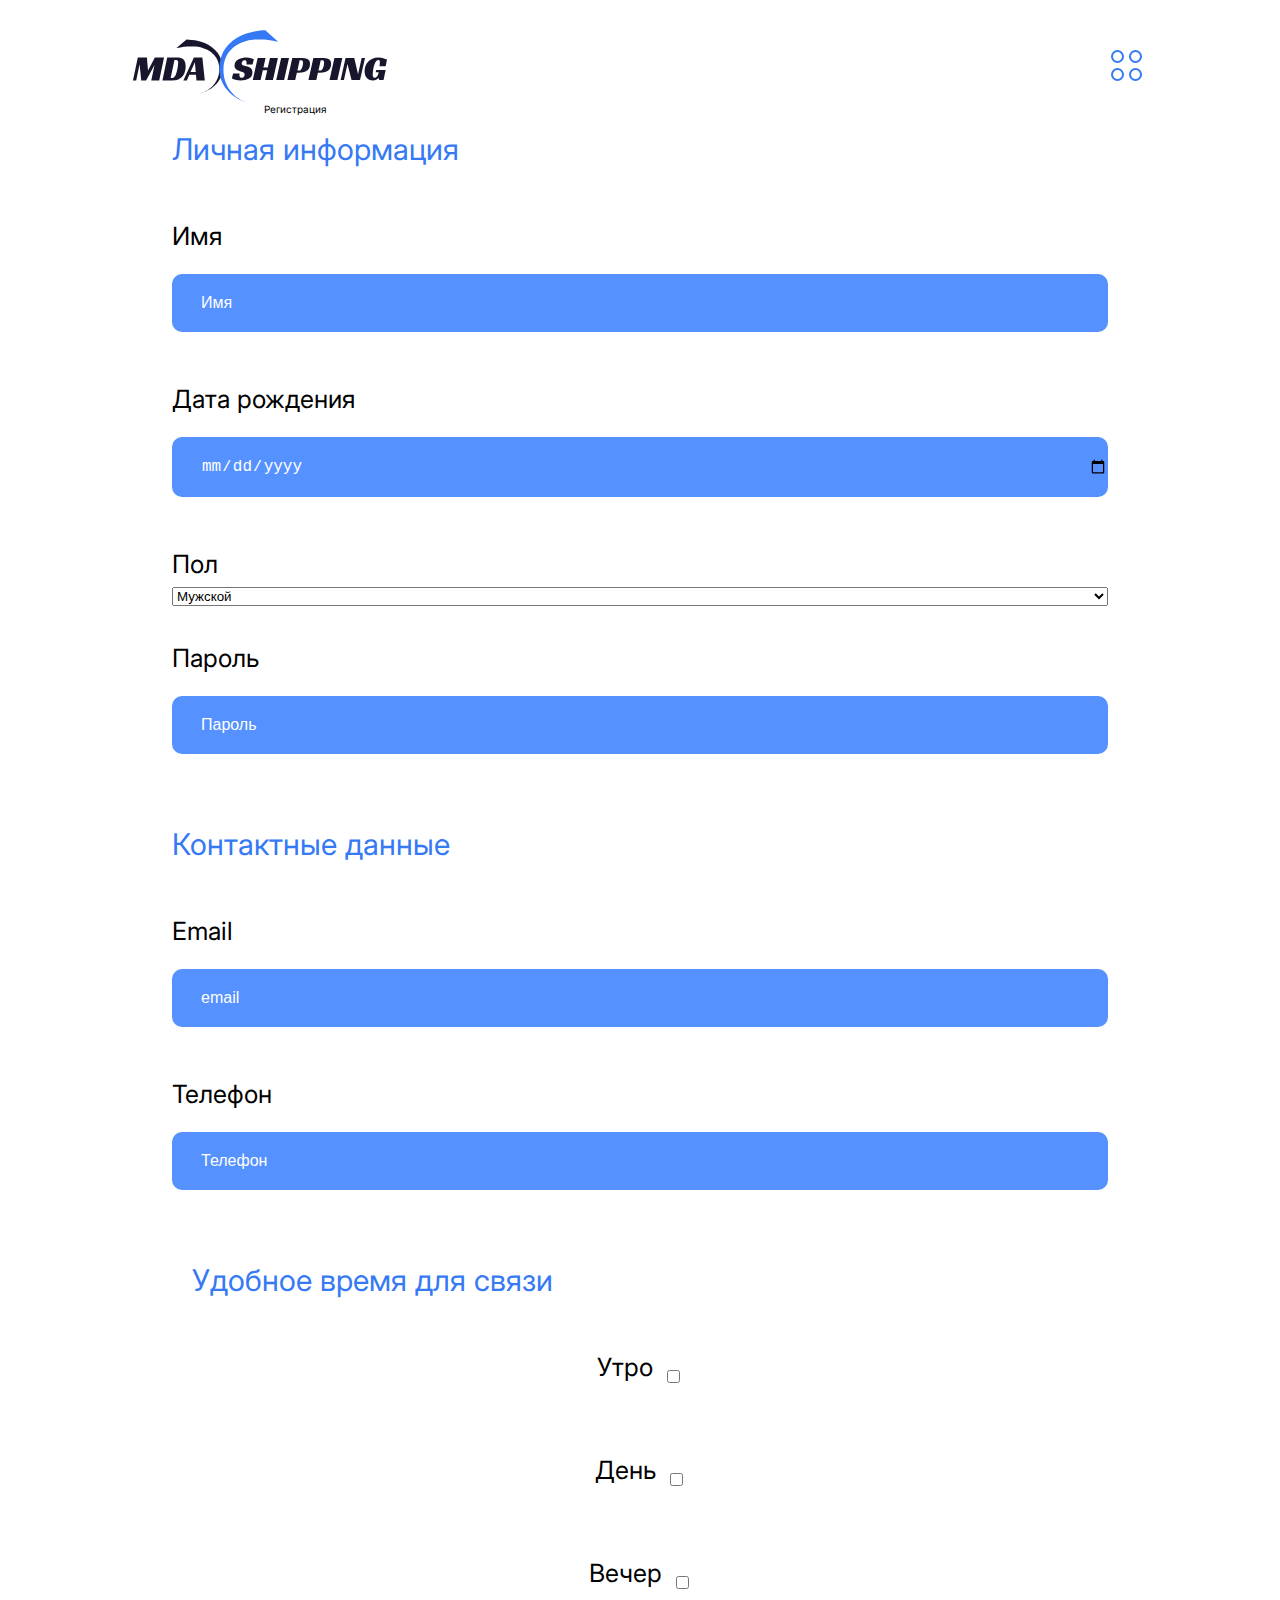
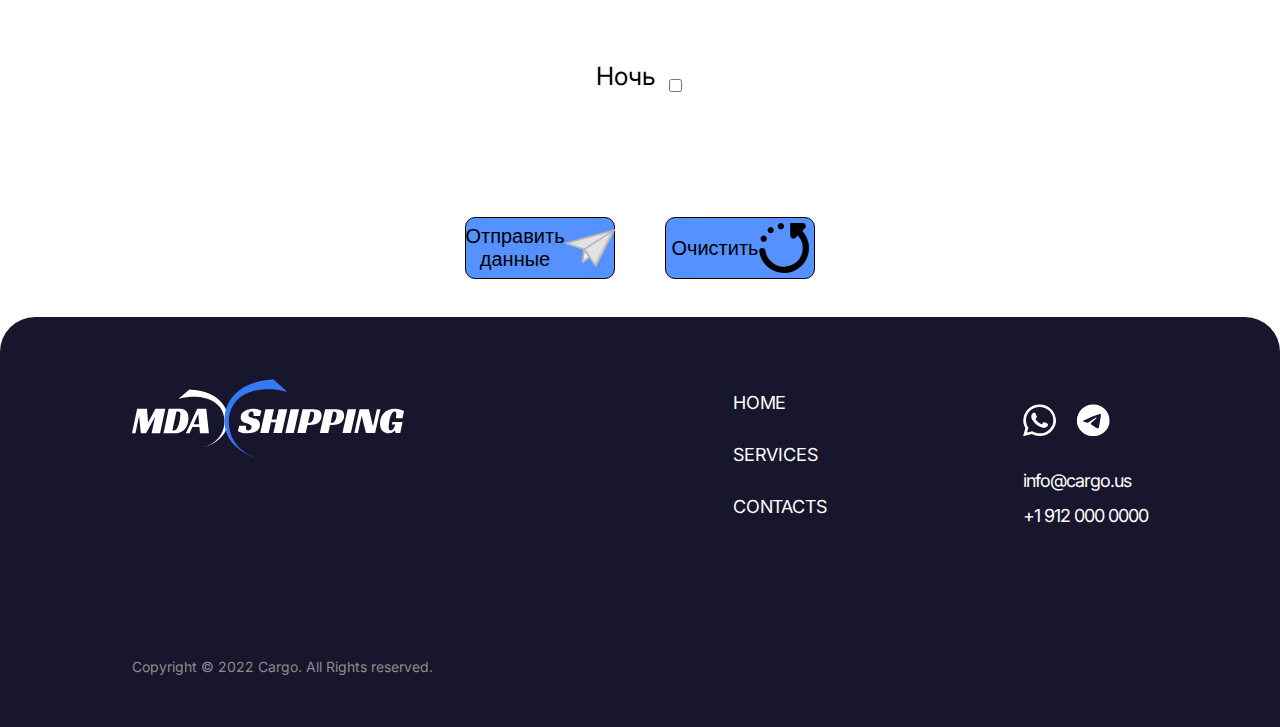
==== form.html @ ef4ec962 "forms" ====
<!DOCTYPE html>
<html lang="en">
<head>
    <meta charset="UTF-8" />
    <meta http-equiv="X-UA-Compatible" content="IE=edge" />
    <meta name="viewport" content="width=device-width, initial-scale=1.0" />
    <link rel="stylesheet" href="css/reseter.css" />
    <link rel="stylesheet" href="css/style.css" />
    <link rel="preconnect" href="https://fonts.googleapis.com" />
    <link rel="preconnect" href="https://fonts.gstatic.com" crossorigin />
    <link
    href="https://fonts.googleapis.com/css2?family=Inter:wght@400;500;700&family=Mulish:wght@600;700&display=swap"
    rel="stylesheet"
    />
    <title>Форма</title>
</head>
<body>
    <header class="headerclass">
        <div class="header-div-class">
        <a href="/"
            ><img src="/srs/Group 198.svg" alt="" width="256" height="73.44"
        /></a>
        </div>
        <button class="menu-btn-class">
        <img src="/srs/Group 109.svg" alt="Menu" />
        </button>
        <div class="hideme">
        <nav class="nav-class">
            <ul class="ul-menu-class">
            <li><a href="/index.html" class="menu2-class">HOME</a></li>
            <li><a href="" class="menu2-class">SERVICES</a></li>
            <li><a href="" class="menu2-class">CONTACTS</a></li>
            <li><a href="/form.html" class="menu2-class">SIGN UP</a></li>
            </ul>
        </nav>
        </div>
        <div class="hideme">
        <a href=""><img class="wsa" src="/srs/Group 8.svg" alt="WhatsUp" /></a>
        <a href=""
            ><img class="telega" src="/srs/Group 9.svg" alt="Telegramm"
        /></a>
        </div>
    </header>

    <main>
        <section>
        <form name="contact" method="POST" data-netlify="true" class="form-send">
            <h1 class="reg">Регистрация</h1>
            <fieldset class="fieldset-1">
            <legend>
                Личная информация
            </legend>
            <div class="input-wrapper">
                <label for="name">Имя</label>
                <input class="contacttext-class" name="Имя" type="text" id="name" placeholder="Имя" required>
            </div>
            <div class="input-wrapper">
                <label for="date">Дата рождения</label>
                <input class="contacttext-class" name="Дата рождения" type="date" id="date" required>
            </div>
            <div class="input-wrapper">
                <label for="sex">Пол</label>
                <select name="пол" id="sex" required>
                <option value="male">Мужской</option>
                <option value="female">Женский</option>
                </select>
            </div>
            <div class="input-wrapper">
                <label for="password">Пароль</label>
                <input class="contacttext-class" name="Пароль" type="password" id="password" placeholder="Пароль"required>
            </div>
            </fieldset>
            <fieldset class="fieldset-2">
            <legend>
                Контактные данные
            </legend>
            </div>
            <div class="input-wrapper">
                <label for="email">Email</label>
                <input class="contacttext-class" name="email" type="email" id="email" placeholder="email" required>
            </div>
            <div class="input-wrapper">
                <label for="phone">Телефон</label>
                <input class="contacttext-class" name="Телефон" type="tel" id="phone" placeholder="Телефон" required>
            </div>
            <div class="checkboxes">
                <P class="p-wrapper">Удобное время для связи</P>
                <div class="input-wrapper chek">
                <input class="contacttext-class" name="Удобное время" type="checkbox" id="connection1" value="Утро">
                <label for="connection1">Утро</label>
                </div>
                <div class="input-wrapper chek">
                <input class="contacttext-class" name="Удобное время" type="checkbox" id="connection2" value="День">
                <label for="connection2">День</label>
                </div>
                <div class="input-wrapper chek">
                <input class="contacttext-class" name="Удобное время" type="checkbox" id="connection3" value="Вечер">
                <label for="connection3">Вечер</label>
                </div>
                <div class="input-wrapper chek">
                <input class="contacttext-class" name="Удобное время" type="checkbox" id="connection4" value="Ночь">
                <label for="connection4">Ночь</label>
                </div>
            </div>
            </div>
            </fieldset>
            <div class="button-class2">
            <button class="button-send">
                <span>Отправить данные</span>
                <img src="/srs/send.svg" alt="send" width="50" height="50">
            </button>
            <button class="button-send">
                <span>Очистить</span>
                <img src="/srs/clear.svg" alt="clear" width="50" height="50">
            </button>
            </div>
        </form>
    </section>
    </main>

</body>

<footer class="footer-background-class">
    <div class="footer-content">
    <a href=""
        ><img
        class="class-menu-footer"
        src="/srs/Group 201.svg"
        alt="MDA SHIPPING"
    /></a>
    <div class="footer-subcontent">
        <nav class="nav-footer">
        <ul>
            <li class="li-footer-class">
            <a href="" class="menu-class">HOME</a>
            </li>
            <li class="li-footer-class">
            <a href="" class="menu-class">SERVICES</a>
            </li>
            <li class="li-footer-class">
            <a href="" class="menu-class">CONTACTS</a>
            </li>
        </ul>
        </nav>
        <div class="footer-social">
        <ul class="ul1-footer-class">
            <li>
            <a href=""
                ><img src="/srs/whatsapp (3) 3.svg" alt="WhatsUp"
            /></a>
            </li>
            <li class="li-social">
            <a href=""
                ><img src="/srs/telegram (2) 3.svg" alt="Telegramm"
            /></a>
            </li>
        </ul>

        <ul>
            <li class="li2-footer-class">
            <a href="" class="footer-text-class">info@cargo.us</a>
            </li>
            <li><a href="" class="footer-text-class">+1 912 000 0000</a></li>
        </ul>
        </div>
    </div>
    </div>
    <p class="copyright-class">
    Copyright © 2022 Cargo. All Rights reserved.
    </p>
</footer>

</html>
---- css/reseter.css ----
html, body, div, span, applet, object, iframe,
h1, h2, h3, h4, h5, h6, p, blockquote, pre,
a, abbr, acronym, address, big, cite, code,
del, dfn, em, img, ins, kbd, q, s, samp,
small, strike, strong, sub, sup, tt, var,
b, u, i, center,
dl, dt, dd, ol, ul, li,
fieldset, form, label, legend,
table, caption, tbody, tfoot, thead, tr, th, td,
article, aside, canvas, details, embed, 
figure, figcaption, footer, header, hgroup, 
menu, nav, output, ruby, section, summary,
time, mark, audio, video {
	margin: 0;
	padding: 0;
	border: 0;
	font-size: 100%;
	font: inherit;
	vertical-align: baseline;
}
/* HTML5 display-role reset for older browsers */
article, aside, details, figcaption, figure, 
footer, header, hgroup, menu, nav, section {
	display: block;
}
body {
	line-height: 1;
}
ol, ul {
	list-style: none;
}
blockquote, q {
	quotes: none;
}
blockquote:before, blockquote:after,
q:before, q:after {
	content: '';
	content: none;
}
table {
	border-collapse: collapse;
	border-spacing: 0;
}
---- css/style.css ----
:root {
    font-size: 62.5%;
    font-family: 'Inter', sans-serif;
    --primary-color: #18162D;
    --secondary-color: #3579F4;
    --prefooter-color: #5591FF;
    --first-text-color: rgba(24, 22, 45, 0.9);
    --service-color: #000000;
    --copyright-color: rgba(255, 255, 255, 0.4);
    --footer-color: #FFFFFF;
    --message-color: #8C8C8C;
}

html, body { height: 100%;}

body > footer {
  position: sticky;
  top: 100vh;
}

.img-garage-boat2{
    display: none;
}

.prefooter-div{
    background-color: var(--secondary-color);
    margin-bottom: -6.2rem;
}

.footer-div{
    background-color: var(--service-color);
    margin-top: -6.2rem;
    border-radius: 3.5rem 3.5rem 0rem 0rem;
}

.loaddiv{
    display: grid;
    justify-items: center;
}

.hideme{
    display: none;
}

.menu-btn-class{
    background-color: var(--footer-color);
    border: 0;
}

.labelclass{
    width: 90%;
    display: flex;
    flex-flow: column nowrap;
    justify-content: flex-start;
    align-items: flex-start;
    }

.wsa{
    display: none;
}

.telega{
    display:none;
}



hr{
    display:none;
    margin-top: 9.206rem;
}

p{
    max-width: 60rem;
}

section{
    padding-left: 2.7rem;
    padding-right: 2.7rem;
    max-width: 1440px;
}

header{
    padding-left: 2.7rem;
    padding-right: 2.7rem;
    margin-top: 3rem;
    max-width: 1440px;
}

footer{
    padding-left: 2.7rem;
    padding-right: 2.7rem;
}

section{
    overflow: hidden;
}

h1{
    padding-left: 2.7rem;
    padding-right: 2.7rem;
}

.headerclass{
    display: flex;
    justify-content: space-between;
}



textarea{
    border-radius: 1rem;
    margin-bottom: 2.5rem;
    
}

input{
    border: 0;
    border-radius: 1rem;
    margin-top: 4.956rem;
    margin-bottom: 1.5rem;
}

h2 {
    
    font-weight: 600;
    font-size: 1.8rem;
    line-height: 2.5rem;
    color:var(--secondary-color);
    margin-bottom: 2.5rem;
}

li {
    list-style-type: none;
    
  }

a{
    color: inherit;
    text-decoration: none;
}

.firstsection{
    display: flex;
}

.ul1-footer-class{
    display: flex;
    flex-flow: row nowrap;
    margin-top: 8.7rem;
    margin-bottom: 3.4rem;
}



.li-footer-class{
    padding-bottom: 3rem;
}

.in-put::placeholder {color: var(--footer-color);}

.description-class {
    font-weight: 400;
    font-size: 2.2rem;
    line-height: 1.9rem;
    color: var(--primary-color);
    margin-top: 3.95rem;
    margin-bottom: 4rem;
}

.intro-class {
    font-weight: 400;
    font-size: 1.6rem;
    line-height: 1.5rem;
    color: var(--primary-color);
    margin-bottom: 1.5rem;
    margin-top: 2.5rem;
    box-sizing: border-box;
}



.shead-class{
    font-family: 'Mulish', sans-serif;
    font-size: 3.8rem;
    font-weight: 600;
    color: var(--primary-color);
    margin-top: 5.2rem;
    padding-left: 0rem;
}

.bload-section{
    display: flex;
    margin-right: 3rem;
    flex-direction: column;
    max-width: 450px;
    width: 100%;
}

.menu-class{
    
    font-weight: 400;
    font-size: 1.8rem;
    line-height: 2.2rem;
    letter-spacing: -0.01em;
    text-transform: uppercase;
    color:var(--footer-color);
}

.menu-footer-class{
    
    font-weight: 400;
    font-size: 1.8rem;
    line-height: 2.2rem;
    letter-spacing: -0.01em;
    text-transform: uppercase;
    color: var(--footer-color);
}

.info-class{
    
}


.lib-class{
    padding-left: 2.7rem;
    display: grid;
    grid-template-columns: repeat(1, 1fr);
    max-width: 43rem;
    row-gap: 2.3rem;
    column-gap: 0.954rem;
    
}

.button-class{

}

.opser-class{
        font-family: 'Mulish', sans-serif;
        font-weight: 700;
        font-size: 3.4rem;
        color: var(--primary-color);
        text-decoration: none;
        margin-top: 10.96rem;
        margin-bottom: 3rem;
}

.opserel-class{
    font-family: 'Mulish', sans-serif;
    font-weight: 700;
    line-height: 2.2rem;
    font-size: 2.2rem;
    color: var(--service-color);
    border-radius: 20px;
    text-align: center;
    box-shadow: -4px 4px 16px rgb(0 0 0 / 10%);
    padding: 3.7rem 2rem;
    max-width: 300px;
    width: 100%;
}

.contact-class{
    padding-top: 10.2rem;
    padding-bottom: 2rem;
    font-family: 'Mulish', sans-serif;
    font-weight: 700;
    font-size: 3.4rem;
    color: var(--footer-color);
    
}

.contacttext-class::placeholder {
    font-weight: 400;
    font-size: 1.6rem;
    line-height: 1.25rem;
    color: var(--footer-color);
    background-color: var(--prefooter-color);
}


.contacttext-class {
    width:100%;
    border:0;
    padding-top: 2rem;
    padding-bottom: 2rem;
    padding-left: 2.9rem;
    font-weight: 400;
    font-size: 1.6rem;
    line-height: 1.25rem;
    color: var(--footer-color);
    background-color: var(--prefooter-color);
    margin-top: 1.5rem;
    margin-bottom: 1.5rem;
    box-sizing: border-box;
}

.contacttext2-class {
    width:100%;
    padding-bottom: 3.5rem;
    font-weight: 400;
    font-size: 1.6rem;
    line-height: 1.25rem;
    color: var(--footer-color);
    background-color: var(--secondary-color);
}




.in-put::placeholder {
    color: var(--footer-color);
  }

.send-class{
    margin-top: 3.5rem;
    margin-bottom: 2rem;
    padding-top: 2rem;
    padding-bottom: 2.1rem;
    padding-left: 8.9rem;
    padding-right: 8.9rem;
    border-radius: 1rem;
    background-color: var(--footer-color);
    font-weight: 700;
    font-size: 1.6rem;
    background: linear-gradient(90deg, rgba(2,0,36,1) 0%, rgba(142,36,63,1) 31%, rgba(144,33,60,1) 59%, rgba(0,212,255,1) 100%);

    color: var(--message-color);
    text-transform: uppercase;
    border:0;
}

.pre-footer-section-class{
    
    margin-bottom: -6.2rem;
    background-color: var(--secondary-color);
    border-radius: 10px;
    max-width: 100%;
}

.footer-text-class{
    text-align: center;
    font-weight: 400;
    font-size: 1.8rem;
    letter-spacing: -0.1rem;
    color:var(--footer-color);
}

.footer-background-class{
    margin-top: -6.2rem;
    background-color: var(--primary-color);
    border-radius: 3.5rem 3.5rem 0rem 0rem;
}

.copyright-class{
    font-weight: 400;
    font-size: 1.4rem;
    color: var(--message-color);
    padding-top: 11.2rem;
    padding-bottom: 5.3rem;
}

.contacttextpolicy-class{
    margin-top: 2.5rem;
    margin-bottom: 3.5rem;
    font-weight: 400;
    font-size: 1.6rem;
    line-height: 1.25rem;
    text-decoration: underline;
    color: var(--footer-color);
    background-color: var(--secondary-color);
}

.border{
    border-bottom: 0.3rem solid var(--secondary-color);
    padding-bottom: 2.45rem;
    margin-top: 8.09rem;
}



.class-menu-footer{
    padding-top: 6.2rem;
    margin-bottom: 6.4rem;
}

.li2-footer-class{
    padding-bottom: 1.7rem;
}

.load-class{
    margin-top: 4.96rem;
}

.nav-class{
    display: none;
}


.ul-op-class{
    display: grid;
    grid-template-columns: repeat(1, 1fr);
    flex-wrap: wrap;
    justify-items: center;
    gap: 2.5rem;
    margin-bottom: 11rem;
}

.threeimg{
    width:100%;
    height: 100%;
    max-width: 705px;
    max-height: 273px;
}

.img-prefooter{
    margin-bottom: 10rem;
    padding-bottom: 10rem;
    width: 100%;
    height: 100%;
    max-width: 705px;
    max-height: 520px;
    margin-top: 13.8rem;
}
.formclass{
    display: flex;
    flex-direction: column;
    align-content: center;
    flex-wrap: wrap;
    gap: 1rem;
}

@media (min-width: 425px){
    .lib-class{
        padding-left: 2.7rem;
        display: grid;
        grid-template-columns: repeat(2, 1fr);
        max-width: 43rem;
        row-gap: 2.3rem;
        column-gap: 0.954rem;
    }
}

@media (min-width: 768px){
    .lib-class{
        padding-left: 2.7rem;
        display: grid;
        grid-template-columns: repeat(3, 1fr);
        justify-items: center;
        max-width: 43rem;
        row-gap: 2.3rem;
        column-gap: 0.954rem;
    }

    .ul-op-class{
        display: grid;
        grid-template-columns: repeat(2, 1fr);
        justify-items: center;
        flex-wrap: wrap;
        gap: 1.5rem;
        margin-bottom: 11rem;
    }
}


@media (min-width: 1024px){



    section{
        padding-left: 13.2rem;
        padding-right: 13.2rem;
    }
    
    header{
        padding-left: 13.2rem;
        padding-right: 13.2rem;
        margin-top: 3rem;
    }
    
    footer{
        padding-left: 13.2rem;
        padding-right: 13.2rem;
    }
    
    h1{
        padding-left: 13.2rem;
        padding-right: 13.2rem;
    }

    p{
        max-width: 60rem;
    }

    nav{
        margin-left: 8.5rem;
    }

    .formclass{
        display: flex;
        flex-direction: column;
        align-content: center;
        flex-wrap: wrap;
        gap: 1rem;
    }



    .wsa{
        display: inline;
    }
    
    .telega{
        display: inline;
    }

.border{
    border-bottom: 0rem;
    margin-right: 3rem;
}

.threediv{
    display: flex;
        flex-wrap: row nowrap;
        justify-content: flex-start;
        align-items:flex-start;
}
    .section-img-rightborder-class{
        display: flex;
        flex-wrap: wrap;
        justify-content: space-between;
        align-items:flex-start;
    }


    .headerclass{
        display: flex;
        justify-content: space-between;
    }
    

    .menu2-btn-class{
        display: none;
    }

    .nav-class{
        display: flex;
        justify-content: space-between;
    }


    .menu2-class{
    font-weight: 400;
    font-size: 1.8rem;
    line-height: 2.2rem;
    letter-spacing: -0.01em;
    text-transform: uppercase;
    }

    .ul-menu-class{
        display:flex;
        margin-left: 4.2rem;
        min-width: 350px;
        justify-content: space-between;
    }

    .header-div-class{
        display:flex;
        justify-content: space-between;
    }

    

    .container-shipment__line {
        display: block;
        height: 3px;
        flex-grow: 1;
        background-color: var(--secondary-color);
        margin-top: 9.206rem;
        border-radius: 20px;
    }
    
    .footer-content{
        display: flex;
        flex-flow: row nowrap;
        justify-content: space-between;
    }

    .footer-subcontent{
        display: flex;
        flex-flow: row nowrap;
        justify-content: space-between;
        min-width: 500px;
    }

    .li-social{
        margin-left:2rem ;
    }

    .footer-social{
        margin-left: 3rem;
    }
    
    .nav-footer{
        margin-top: 7.5rem;
    }

    .prefooter-div{
        display: flex;
        flex-flow: nowrap;
        padding-bottom: 13.4rem;
    }

    .noimage-prefooter{
        margin-right: 4rem;
    }

    .labelclass{
    display: flex;
    flex-flow: column nowrap;
    justify-content: flex-start;
    align-items: flex-start;
    }

    .img-prefooter{
        max-width: 450px;
        height: auto;
        position: absolute;
        right: 0;
        margin-top: 17rem;
    }

}


@media(min-width:1310px){
    .hideme{
        display: block;
    }
    .ul-op-class{
        display: grid;
        grid-template-columns: repeat(3, 1fr);
        flex-wrap: wrap;
        justify-items: center;
        gap: 2.5rem;
        margin-bottom: 11rem;
    }
}

@media (min-width: 1440px){


    .img-garage-boat{
        position:absolute;
        right: 0;
    }

    

    section{
        padding-left: 13.2rem;
        padding-right: 13.2rem;
    }
    
    header{
        padding-left: 13.2rem;
        padding-right: 13.2rem;
        margin-top: 3rem;
    }
    
    footer{
        padding-left: 13.2rem;
        padding-right: 13.2rem;
    }
    
    h1{
        padding-left: 13.2rem;
        padding-right: 13.2rem;
    }

    p{
        max-width: 60rem;
    }

    nav{
        margin-left: 8.5rem;
    }

.border{
    border-bottom: 0rem;
    margin-right: 3rem;
}

.threediv{
    display: flex;
        flex-wrap: row nowrap;
        justify-content: flex-start;
        align-items:flex-start;
}
    .section-img-rightborder-class{
        display: flex;
        flex-wrap: row nowrap;
        justify-content: space-between;
        align-items:flex-start;
    }


    .headerclass{
        display: flex;
        justify-content: space-between;
    }
    
    .img-prefooter {
        margin-bottom: 6rem;
        width: 100%;
        height: 100%;
        max-width: 705px;
        max-height: 520px;
    }

    .menu-btn-class{
        display: none;
    }

    .menu2-btn-class{
        display: none;
    }

    .nav-class{
        display: flex;
        justify-content: space-between;
    }

    .ul-op-class{
        display: flex;
        gap: 2.5rem;
    }

    .menu2-class{
    font-weight: 400;
    font-size: 1.8rem;
    line-height: 2.2rem;
    letter-spacing: -0.01em;
    text-transform: uppercase;
    }

    .ul-menu-class{
        display:flex;
        margin-left: 4.2rem;
        min-width: 350px;
        justify-content: space-between;
    }

    .header-div-class{
        display:flex;
        justify-content: space-between;
    }

    .ul-op-class{
        display: grid;
        grid-template-columns: repeat(3, 1fr);
        justify-items: center;
        flex-wrap: wrap;
        gap: 2.5rem;
        margin-bottom: 11rem;
        max-width: 1200px;
    }

    .container-shipment__line {
        display: block;
        height: 3px;
        flex-grow: 1;
        background-color: var(--secondary-color);
        margin-top: 9.206rem;
        border-radius: 20px;
    }
    
    .footer-content{
        display: flex;
        flex-flow: row nowrap;
        justify-content: space-between;
    }

    .footer-subcontent{
        display: flex;
        flex-flow: row nowrap;
        justify-content: space-between;
        min-width: 500px;
    }

    .li-social{
        margin-left:2rem ;
    }

    .footer-social{
        margin-left: 3rem;
    }
    
    .nav-footer{
        margin-top: 7.5rem;
    }

    .prefooter-div{
        display: flex;
        flex-flow: nowrap;
        padding-bottom: 13.4rem;
    }

    .noimage-prefooter{
        margin-right: 4rem;
    }

    .labelclass{
    display: flex;
    flex-flow: column nowrap;
    justify-content: flex-start;
    align-items: flex-start;
    }

}


@media (min-width: 1380px){

    .img-garage-boat{
        position:absolute;
        right: 0;
    }

    section{
        padding-left: 13.2rem;
        padding-right: 13.2rem;
    }
    
    header{
        padding-left: 13.2rem;
        padding-right: 13.2rem;
        margin-top: 3rem;
    }
    
    footer{
        padding-left: 13.2rem;
        padding-right: 13.2rem;
    }
    
    h1{
        padding-left: 13.2rem;
        padding-right: 13.2rem;
    }

    p{
        max-width: 60rem;
    }

    nav{
        margin-left: 8.5rem;
    }

.border{
    border-bottom: 0rem;
    margin-right: 3rem;
}

.threediv{
    display: flex;
        flex-wrap: row nowrap;
        justify-content: flex-start;
        align-items:flex-start;
}
    .section-img-rightborder-class{
        display: flex;
        flex-wrap: row nowrap;
        justify-content: space-between;
        align-items:flex-start;
    }


    .headerclass{
        display: flex;
        justify-content: space-between;
    }
    
    .img-prefooter{
        position: absolute;
        right: 0;
        margin-bottom: 4.3rem;
    }

    .menu-btn-class{
        display: none;
    }

    .menu2-btn-class{
        display: none;
    }

    .nav-class{
        display: flex;
        justify-content: space-between;
    }

    .ul-op-class{
        display: flex;
        gap: 2.5rem;
    }

    .menu2-class{
    font-weight: 400;
    font-size: 1.8rem;
    line-height: 2.2rem;
    letter-spacing: -0.01em;
    text-transform: uppercase;
    }

    .ul-menu-class{
        display:flex;
        margin-left: 4.2rem;
        min-width: 350px;
        justify-content: space-between;
    }

    .header-div-class{
        display:flex;
        justify-content: space-between;
    }

    .ul-op-class{
        display: grid;
        grid-template-columns: repeat(3, 1fr);
        justify-items: center;
        flex-wrap: wrap;
        gap: 2.5rem;
        margin-bottom: 11rem;
        max-width: 1200px;
    }

    .container-shipment__line {
        display: block;
        height: 3px;
        flex-grow: 1;
        background-color: var(--secondary-color);
        margin-top: 9.206rem;
        border-radius: 20px;
    }
    
    .footer-content{
        display: flex;
        flex-flow: row nowrap;
        justify-content: space-between;
    }

    .footer-subcontent{
        display: flex;
        flex-flow: row nowrap;
        justify-content: space-between;
        min-width: 500px;
    }

    .li-social{
        margin-left:2rem ;
    }

    .footer-social{
        margin-left: 3rem;
    }
    
    .nav-footer{
        margin-top: 7.5rem;
    }

    .prefooter-div{
        display: flex;
        flex-flow: nowrap;
        padding-bottom: 13.4rem;
    }

    .noimage-prefooter{
        margin-right: 4rem;
    }

    .labelclass{
    display: flex;
    flex-flow: column nowrap;
    justify-content: flex-start;
    align-items: flex-start;
    }

}

@media (min-width: 1440px){
    section{
        margin: 0 auto;
    }
    header{
        margin: 0 auto;
        
    }

    footer {
        margin: 0 auto;
    }
    
    .footer-background-class{
        margin: 0 auto;
        margin-top: -6.2rem;
    }

    .img-prefooter{
        position: relative;
    }

    
    

    .pre-footer-section-class{
        margin: 0 auto;
        margin-bottom: -6.2rem;
    }

    .prefooter-div{
        margin: 0 auto;
    }

    .footer-div{
        margin:0 auto;
    }

    .footer-content{
        justify-content: center;
        gap: 40rem;
    }

    

}

@media (min-width: 1700px){
    .img-garage-boat{
        display: none;
    }
    .img-garage-boat2{
        display: block;
        margin-left: 40rem;
        margin-top: 10rem;
    }
}

html, body { height: 100%;}

body > footer {
  position: sticky;
  top: 100vh;
}



.menu2-class::selection{
    color: rgb(0, 0, 0);
    background-color: rgb(240, 140, 201);
}

.menu2-class:hover {
    transform: scale(1.1);
    color: var(--secondary-color);
    font-size: 3rem;
}

.fieldset-1 {
    gap: 2rem;
    font-size: 2rem;
    padding: 2rem;
}

.fieldset-2 {
    gap: 2rem;
    font-size: 2rem;
    padding: 2rem;
}


.p-wrapper {
    font-size: 3rem;
    padding: 2rem;
    color: var(--secondary-color);
}
legend {
    font-size: 3rem;
    padding: 2rem;
    color: var(--secondary-color);
}

.button-class2 {
    display: flex;
    justify-content: center;
    align-items: center;
    gap: 5rem;
}

.checkboxes {
    display: flex;
    flex-direction: column;
    gap: 2rem;
    font-size: 2rem;
    padding: 2rem;
    margin: 0 auto;
}

.checkboxes > input-wrapper > label:active{
    border: 1px solid rgb(0, 0, 0);
    border-radius: 10px;
    background-color: rgba(214, 161, 15, 0.845);
}

.button-class2 {
    display: flex;
    justify-content: center;
    align-items: center;
    gap: 5rem;
    margin-top: 5rem;
    margin-bottom: 10rem;
}

.input-wrapper {
    font-size: 2.5rem;
    display: flex;
    flex-direction: column;
    gap: 1rem;
    padding: 2rem;
    margin: 0 auto;
    
}

.chek {
    flex-direction: row-reverse;
}

.input-wrapper > input:focus {
    border: 1px solid rgb(0, 0, 0);
    border-radius: 10px;
    background-color: rgb(14, 231, 212);
}

.button-send {
    display: flex;
    width: 150px;
    height: 50px;
    padding: 3rem;
    justify-content: center;
    align-items: center;
    font-size: 2rem;
    border: 1px solid rgb(0, 0, 0);
    border-radius: 10px;
    background-color: var(--prefooter-color);
    cursor: pointer;
}
.button-send:hover  {
    transform: scale(1.1);
}
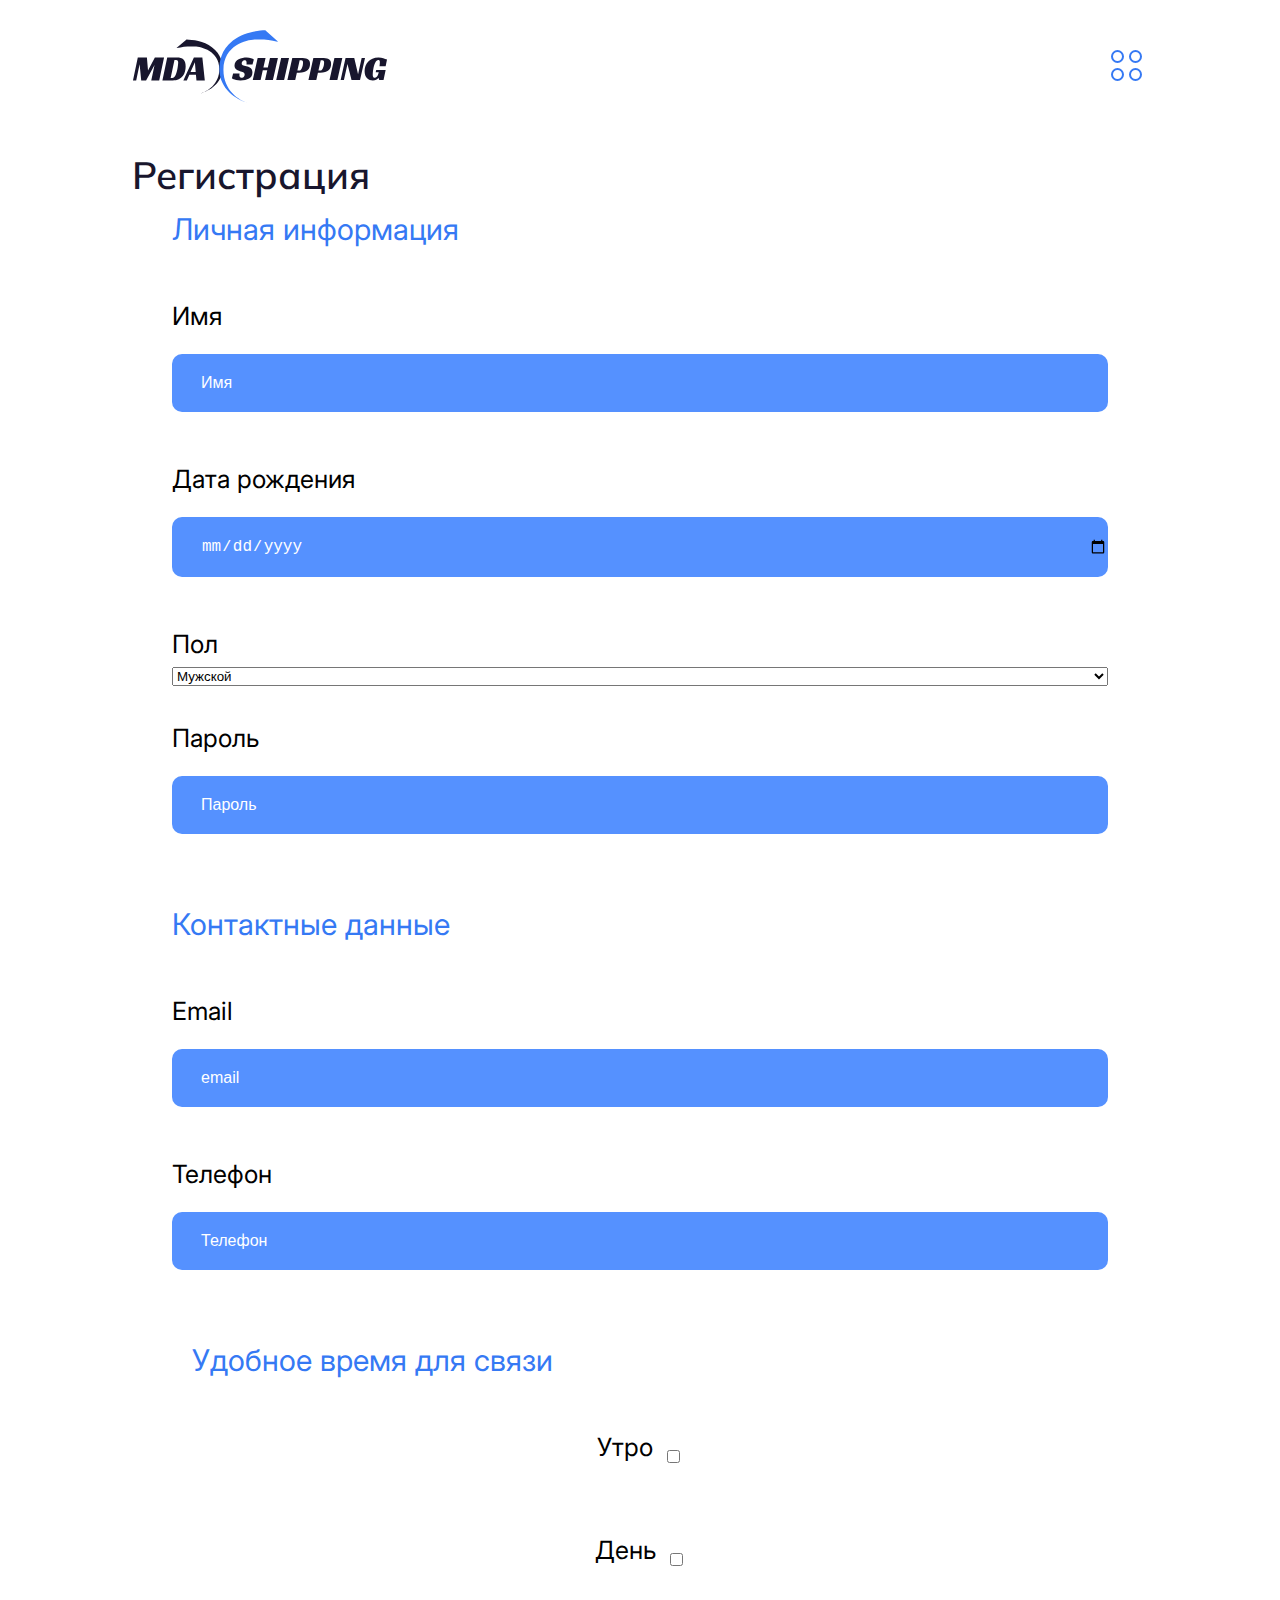
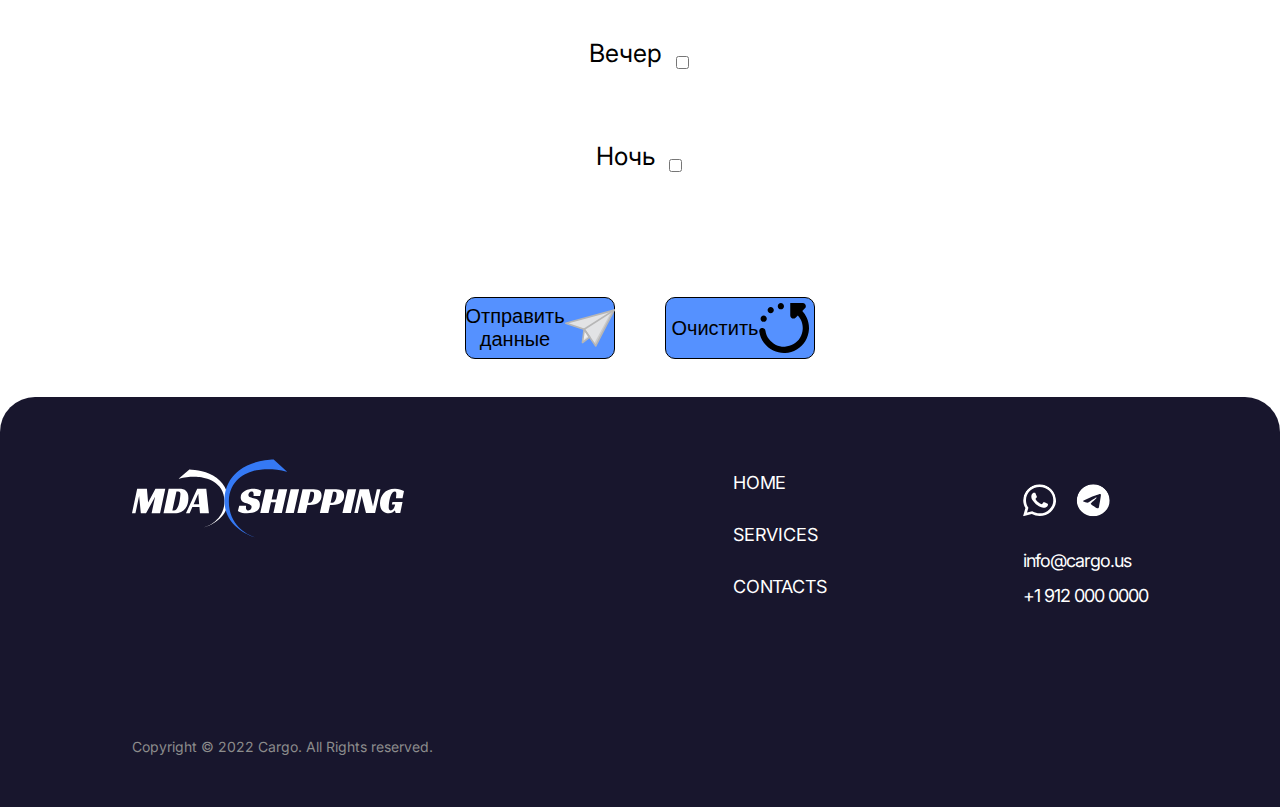
==== commit 2437a0a8: "some style changed" ====
--- a/form.html
+++ b/form.html
@@ -45,7 +45,7 @@
     <main>
         <section>
         <form name="contact" method="POST" data-netlify="true" class="form-send">
-            <h1 class="reg">Регистрация</h1>
+            <h1 class="shead-class">Регистрация</h1>
             <fieldset class="fieldset-1">
             <legend>
                 Личная информация
--- a/css/style.css
+++ b/css/style.css
@@ -13,10 +13,6 @@
 
 html, body { height: 100%;}
 
-body > footer {
-  position: sticky;
-  top: 100vh;
-}
 
 .img-garage-boat2{
     display: none;
@@ -1056,7 +1052,7 @@
 
 .menu2-class::selection{
     color: rgb(0, 0, 0);
-    background-color: rgb(240, 140, 201);
+    background-color: rgba(214, 161, 15, 0.845);
 }
 
 .menu2-class:hover {
@@ -1138,6 +1134,7 @@
     border: 1px solid rgb(0, 0, 0);
     border-radius: 10px;
     background-color: rgb(14, 231, 212);
+    width: 90%;
 }
 
 .button-send {
@@ -1157,3 +1154,6 @@
     transform: scale(1.1);
 }
 
+header{
+    margin-top: 3rem;
+}